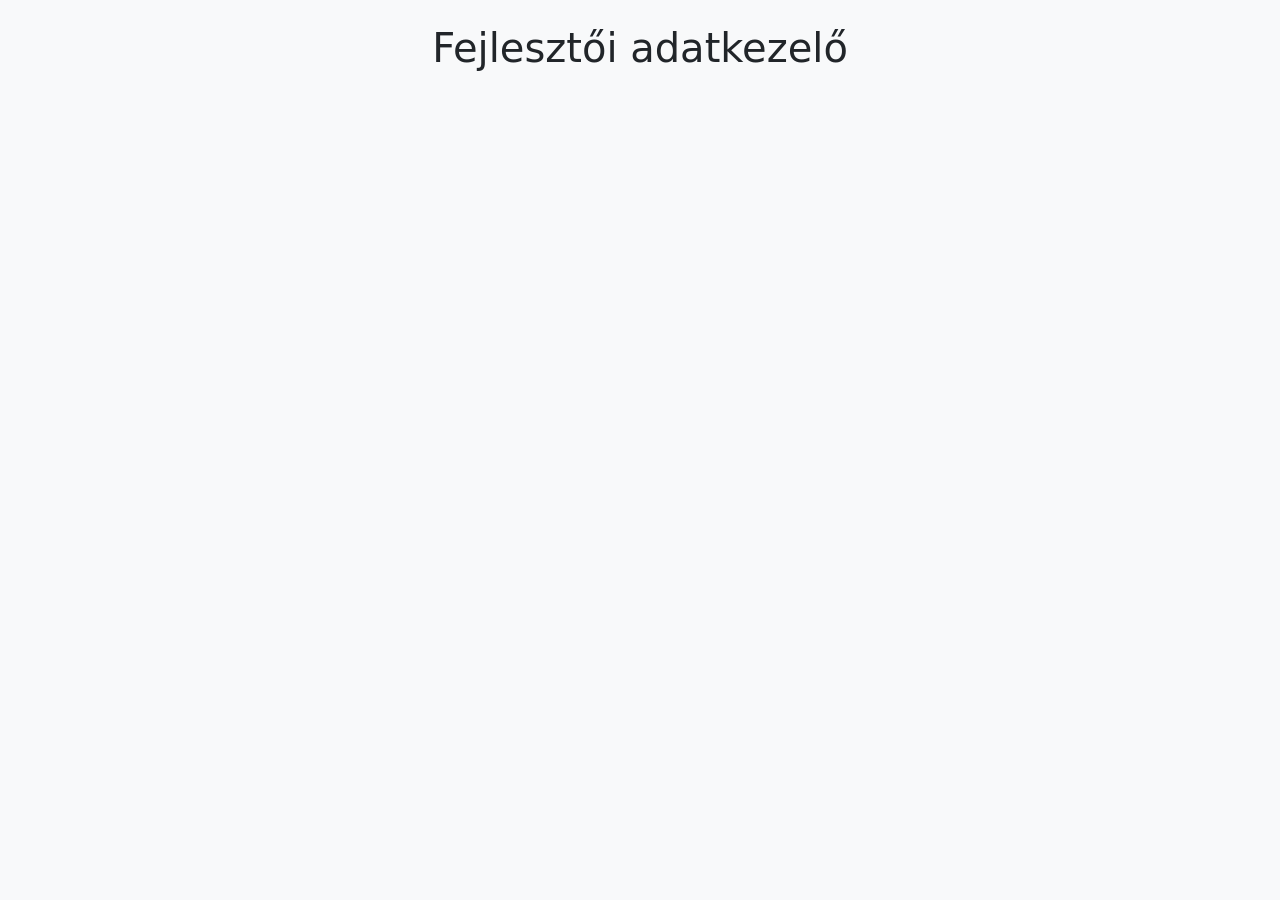
==== index.html @ 0c4cd671 "Base Style and HTML" ====
<!DOCTYPE html>
<html lang="en">
<head>
    <meta charset="UTF-8">
    <meta name="viewport" content="width=device-width, initial-scale=1.0">
    <title>Developer CRUD</title>

    <link href="https://cdn.jsdelivr.net/npm/bootstrap@5.3.2/dist/css/bootstrap.min.css" rel="stylesheet">

    <link rel="stylesheet" href="style.css">

    <script type="module" src="js/main.js" defer></script>
</head>
<body class="bg-light">
    <div class="container py-4">
        <h1 class="text-center mb-4">Fejlesztői adatkezelő</h1>

        <div id="app"></div>
    </div>
</body>
</html>
---- style.css ----
.card.old-dev{
    border: 2px solid red;
    filter: grayscale(100%) brightness(80%);
}

.card.young-dev{
    border: 2px solid green;
}
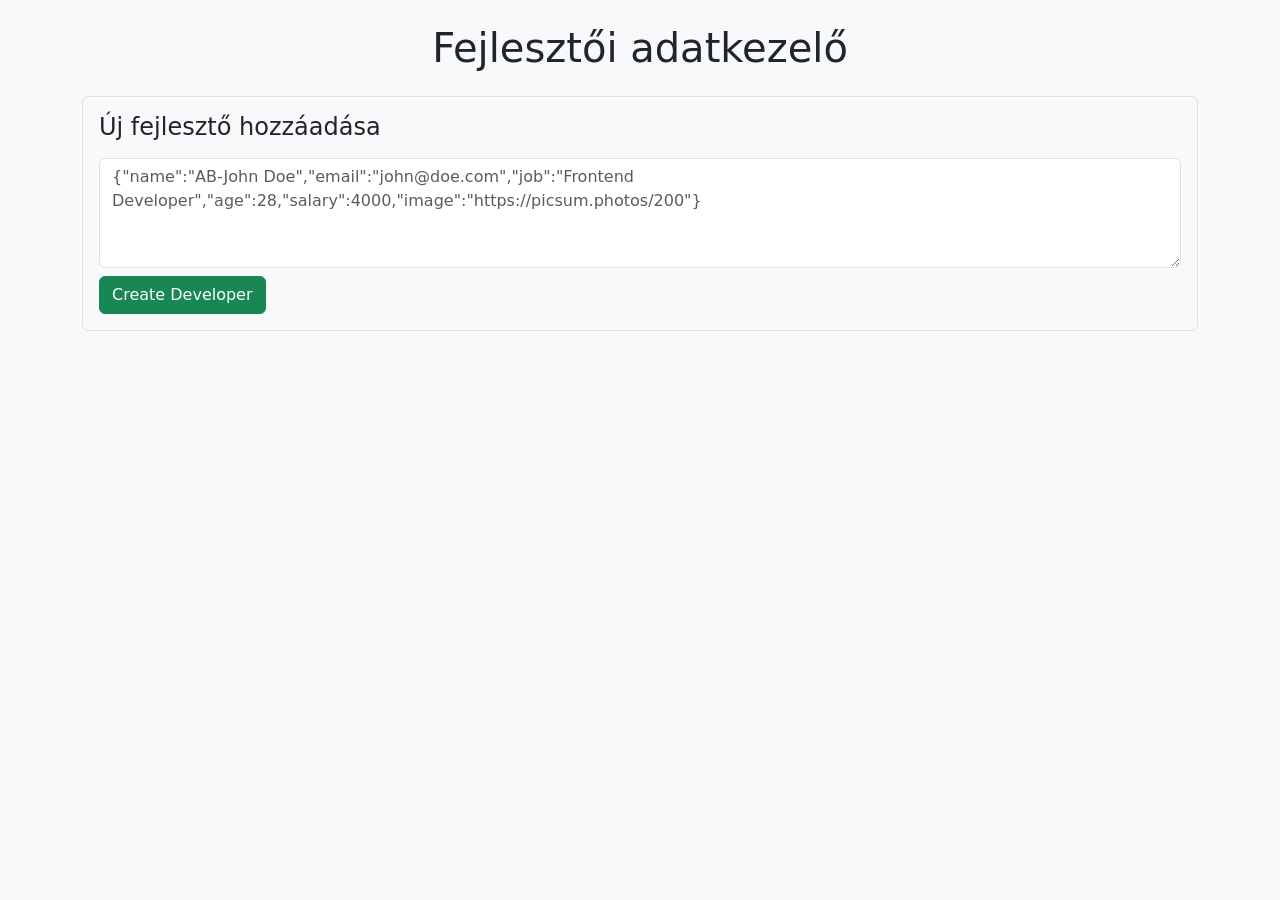
==== commit 88bc1111: "Create and Delete is working!" ====
--- a/index.html
+++ b/index.html
@@ -9,12 +9,16 @@
 
     <link rel="stylesheet" href="style.css">
 
-    <script type="module" src="js/main.js" defer></script>
+    <script type="module" src="JS/main.js" defer></script>
 </head>
 <body class="bg-light">
     <div class="container py-4">
         <h1 class="text-center mb-4">Fejlesztői adatkezelő</h1>
-
+            <div class="mb-4 p-3 border rounded bg-light">
+             <h4 class="mb-3">Új fejlesztő hozzáadása</h4>
+             <textarea id="newDevJson" class="form-control mb-2" rows="4" placeholder='{"name":"AB-John Doe","email":"john@doe.com","job":"Frontend Developer","age":28,"salary":4000,"image":"https://picsum.photos/200"}'></textarea>
+            <button id="createBtn" class="btn btn-success">Create Developer</button>
+    </div>
         <div id="app"></div>
     </div>
 </body>
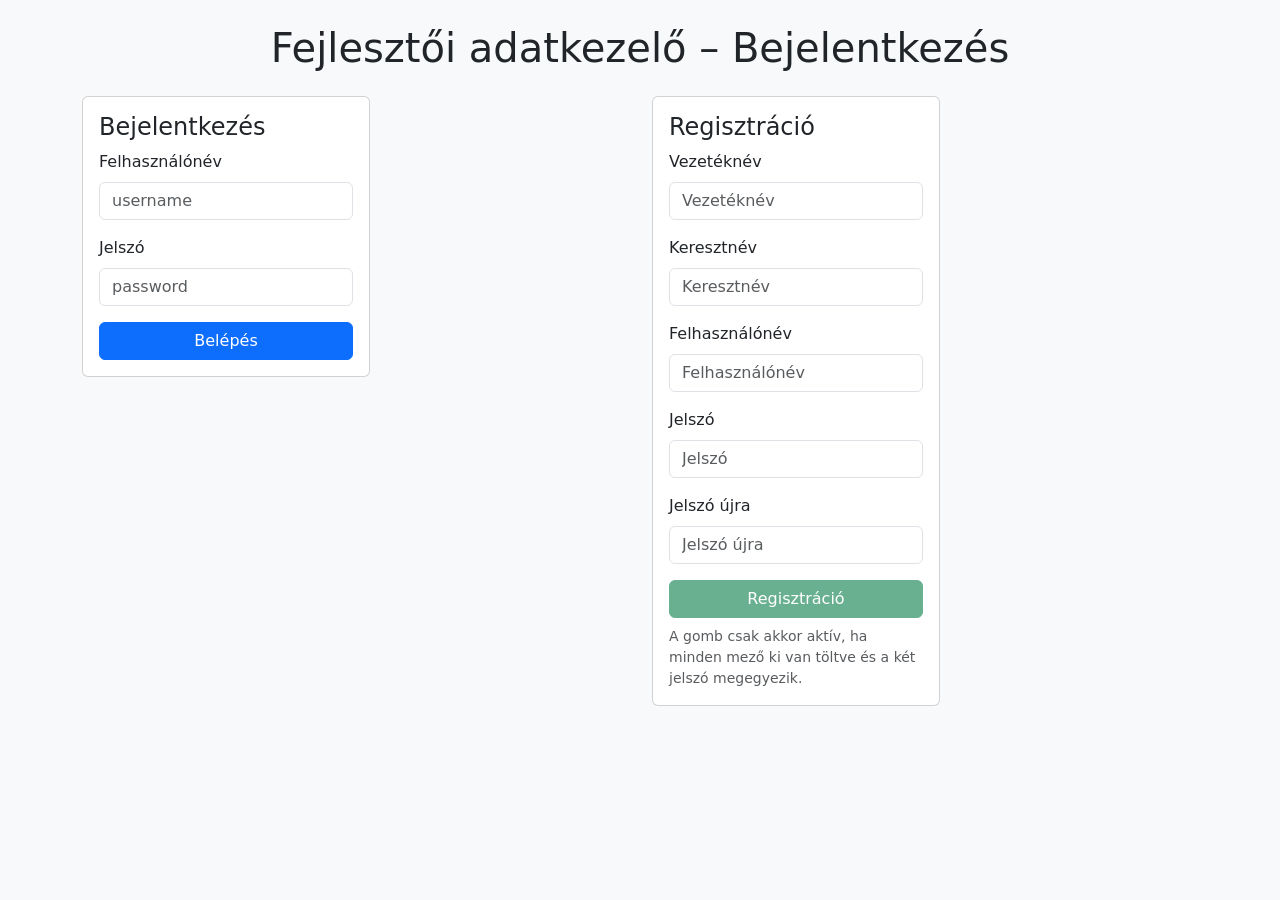
==== commit 5d1f2048: "Beta" ====
--- a/index.html
+++ b/index.html
@@ -1,25 +1,69 @@
 <!DOCTYPE html>
-<html lang="en">
+<html lang="hu">
 <head>
-    <meta charset="UTF-8">
-    <meta name="viewport" content="width=device-width, initial-scale=1.0">
-    <title>Developer CRUD</title>
-
-    <link href="https://cdn.jsdelivr.net/npm/bootstrap@5.3.2/dist/css/bootstrap.min.css" rel="stylesheet">
-
-    <link rel="stylesheet" href="style.css">
-
-    <script type="module" src="JS/main.js" defer></script>
+  <meta charset="UTF-8">
+  <meta name="viewport" content="width=device-width, initial-scale=1">
+  <title>Bejelentkezés</title>
+  <link href="https://cdn.jsdelivr.net/npm/bootstrap@5.3.2/dist/css/bootstrap.min.css" rel="stylesheet">
+  <link rel="stylesheet" href="style.css">
+  <script type="module" src="JS/auth.js" defer></script>
 </head>
 <body class="bg-light">
-    <div class="container py-4">
-        <h1 class="text-center mb-4">Fejlesztői adatkezelő</h1>
-            <div class="mb-4 p-3 border rounded bg-light">
-             <h4 class="mb-3">Új fejlesztő hozzáadása</h4>
-             <textarea id="newDevJson" class="form-control mb-2" rows="4" placeholder='{"name":"AB-John Doe","email":"john@doe.com","job":"Frontend Developer","age":28,"salary":4000,"image":"https://picsum.photos/200"}'></textarea>
-            <button id="createBtn" class="btn btn-success">Create Developer</button>
+  <div class="container py-4">
+    <h1 class="text-center mb-4">Fejlesztői adatkezelő – Bejelentkezés</h1>
+
+    <div class="row g-4">
+      <!-- Login -->
+      <div class="col-md-6">
+        <div class="card">
+          <div class="card-body">
+            <h4 class="card-title">Bejelentkezés</h4>
+            <div id="loginAlert" class="alert alert-danger d-none">Hibás felhasználónév vagy jelszó.</div>
+            <div class="mb-3">
+              <label class="form-label">Felhasználónév</label>
+              <input id="loginUsername" type="text" class="form-control" placeholder="username">
+            </div>
+            <div class="mb-3">
+              <label class="form-label">Jelszó</label>
+              <input id="loginPassword" type="password" class="form-control" placeholder="password">
+            </div>
+            <button id="loginBtn" class="btn btn-primary w-100">Belépés</button>
+          </div>
+        </div>
+      </div>
+
+      <!-- Registration -->
+      <div class="col-md-6">
+        <div class="card">
+          <div class="card-body">
+            <h4 class="card-title">Regisztráció</h4>
+            <div id="regAlert" class="alert alert-danger d-none"></div>
+            <div class="mb-3">
+              <label class="form-label">Vezetéknév</label>
+              <input id="regLastName" type="text" class="form-control" placeholder="Vezetéknév">
+            </div>
+            <div class="mb-3">
+              <label class="form-label">Keresztnév</label>
+              <input id="regFirstName" type="text" class="form-control" placeholder="Keresztnév">
+            </div>
+            <div class="mb-3">
+              <label class="form-label">Felhasználónév</label>
+              <input id="regUsername" type="text" class="form-control" placeholder="Felhasználónév">
+            </div>
+            <div class="mb-3">
+              <label class="form-label">Jelszó</label>
+              <input id="regPassword" type="password" class="form-control" placeholder="Jelszó">
+            </div>
+            <div class="mb-3">
+              <label class="form-label">Jelszó újra</label>
+              <input id="regPassword2" type="password" class="form-control" placeholder="Jelszó újra">
+            </div>
+            <button id="regBtn" class="btn btn-success w-100" disabled>Regisztráció</button>
+            <div class="form-text mt-2">A gomb csak akkor aktív, ha minden mező ki van töltve és a két jelszó megegyezik.</div>
+          </div>
+        </div>
+      </div>
     </div>
-        <div id="app"></div>
-    </div>
+  </div>
 </body>
-</html>+</html>
--- a/style.css
+++ b/style.css
@@ -1,8 +1,21 @@
-.card.old-dev{
-    border: 2px solid red;
-    filter: grayscale(100%) brightness(80%);
+/* Kártya keretek életkor alapján */
+.old-dev {
+  border: 2px solid #dc3545 !important; /* piros keret */
+}
+.old-dev .card-img-top {
+  filter: grayscale(100%) brightness(90%); /* elhalványított, fekete-fehér */
 }
 
-.card.young-dev{
-    border: 2px solid green;
-}+.young-dev {
+  border: 2px solid #198754 !important; /* zöld keret */
+}
+
+/* Kártya szélesség harmonizáció */
+.card {
+  width: 18rem;
+}
+
+/* GDPR banner vizuális kiemelés */
+#gdprBanner {
+  z-index: 1050;
+}
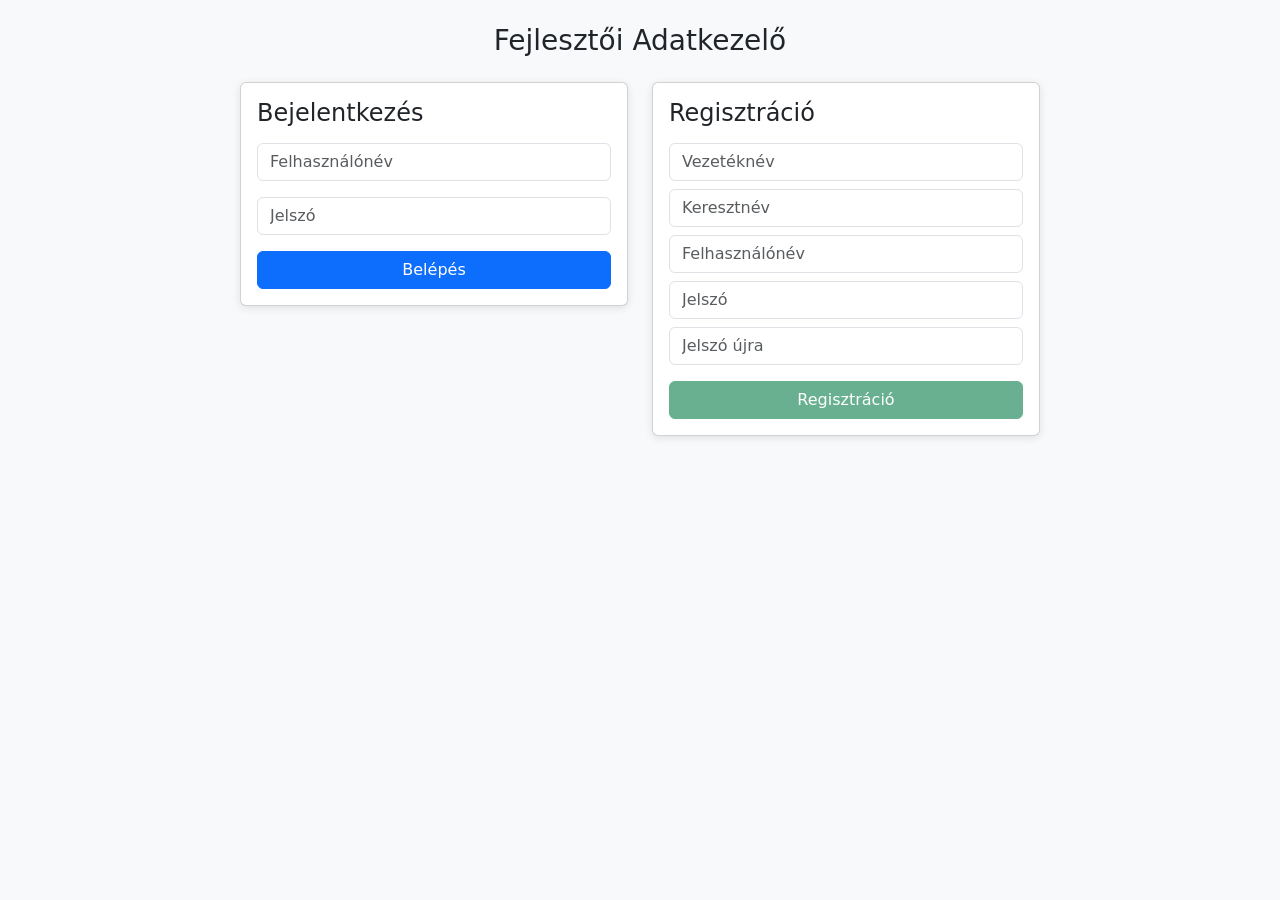
==== commit 00b3a93d: "optimized" ====
--- a/index.html
+++ b/index.html
@@ -8,62 +8,36 @@
   <link rel="stylesheet" href="style.css">
   <script type="module" src="JS/auth.js" defer></script>
 </head>
-<body class="bg-light">
-  <div class="container py-4">
-    <h1 class="text-center mb-4">Fejlesztői adatkezelő – Bejelentkezés</h1>
-
+<body class="bg-body-tertiary d-flex align-items-center py-4">
+  <main class="form-container m-auto">
+    <h1 class="text-center mb-4 h3">Fejlesztői Adatkezelő</h1>
     <div class="row g-4">
-      <!-- Login -->
       <div class="col-md-6">
         <div class="card">
           <div class="card-body">
-            <h4 class="card-title">Bejelentkezés</h4>
+            <h4 class="card-title mb-3">Bejelentkezés</h4>
             <div id="loginAlert" class="alert alert-danger d-none">Hibás felhasználónév vagy jelszó.</div>
-            <div class="mb-3">
-              <label class="form-label">Felhasználónév</label>
-              <input id="loginUsername" type="text" class="form-control" placeholder="username">
-            </div>
-            <div class="mb-3">
-              <label class="form-label">Jelszó</label>
-              <input id="loginPassword" type="password" class="form-control" placeholder="password">
-            </div>
+            <div class="mb-3"><input id="loginUsername" type="text" class="form-control" placeholder="Felhasználónév"></div>
+            <div class="mb-3"><input id="loginPassword" type="password" class="form-control" placeholder="Jelszó"></div>
             <button id="loginBtn" class="btn btn-primary w-100">Belépés</button>
           </div>
         </div>
       </div>
-
-      <!-- Registration -->
       <div class="col-md-6">
         <div class="card">
           <div class="card-body">
-            <h4 class="card-title">Regisztráció</h4>
-            <div id="regAlert" class="alert alert-danger d-none"></div>
-            <div class="mb-3">
-              <label class="form-label">Vezetéknév</label>
-              <input id="regLastName" type="text" class="form-control" placeholder="Vezetéknév">
-            </div>
-            <div class="mb-3">
-              <label class="form-label">Keresztnév</label>
-              <input id="regFirstName" type="text" class="form-control" placeholder="Keresztnév">
-            </div>
-            <div class="mb-3">
-              <label class="form-label">Felhasználónév</label>
-              <input id="regUsername" type="text" class="form-control" placeholder="Felhasználónév">
-            </div>
-            <div class="mb-3">
-              <label class="form-label">Jelszó</label>
-              <input id="regPassword" type="password" class="form-control" placeholder="Jelszó">
-            </div>
-            <div class="mb-3">
-              <label class="form-label">Jelszó újra</label>
-              <input id="regPassword2" type="password" class="form-control" placeholder="Jelszó újra">
-            </div>
+            <h4 class="card-title mb-3">Regisztráció</h4>
+            <div id="regAlert" class="alert alert-warning d-none"></div>
+            <div class="mb-2"><input id="regLastName" type="text" class="form-control" placeholder="Vezetéknév"></div>
+            <div class="mb-2"><input id="regFirstName" type="text" class="form-control" placeholder="Keresztnév"></div>
+            <div class="mb-2"><input id="regUsername" type="text" class="form-control" placeholder="Felhasználónév"></div>
+            <div class="mb-2"><input id="regPassword" type="password" class="form-control" placeholder="Jelszó"></div>
+            <div class="mb-3"><input id="regPassword2" type="password" class="form-control" placeholder="Jelszó újra"></div>
             <button id="regBtn" class="btn btn-success w-100" disabled>Regisztráció</button>
-            <div class="form-text mt-2">A gomb csak akkor aktív, ha minden mező ki van töltve és a két jelszó megegyezik.</div>
           </div>
         </div>
       </div>
     </div>
-  </div>
+  </main>
 </body>
-</html>
+</html>
--- a/style.css
+++ b/style.css
@@ -1,21 +1,42 @@
-/* Kártya keretek életkor alapján */
+.developer-grid {
+  display: grid;
+  grid-template-columns: repeat(auto-fill, minmax(280px, 1fr));
+  gap: 1.5rem;
+}
+
+.card {
+  box-shadow: 0 2px 8px rgba(0,0,0,0.1);
+  transition: transform 0.2s ease-in-out;
+}
+.card:hover {
+  transform: translateY(-5px);
+}
+.card-img-top {
+  aspect-ratio: 1 / 1;
+  object-fit: cover;
+}
+
 .old-dev {
-  border: 2px solid #dc3545 !important; /* piros keret */
+  border: 2px solid #dc3545 !important;
 }
 .old-dev .card-img-top {
-  filter: grayscale(100%) brightness(90%); /* elhalványított, fekete-fehér */
+  filter: grayscale(100%);
+}
+.young-dev {
+  border: 2px solid #198754 !important;
 }
 
-.young-dev {
-  border: 2px solid #198754 !important; /* zöld keret */
+.id-line {
+  line-height: 1.2;
+  word-break: break-all;
+}
+.id-text {
+  font-family: ui-monospace, SFMono-Regular, Menlo, Monaco, Consolas, "Liberation Mono", "Courier New", monospace;
+  font-size: .8rem;
+  color: #6c757d;
 }
 
-/* Kártya szélesség harmonizáció */
-.card {
-  width: 18rem;
-}
-
-/* GDPR banner vizuális kiemelés */
-#gdprBanner {
-  z-index: 1050;
-}
+.form-container {
+  max-width: 800px;
+  width: 100%;
+}
